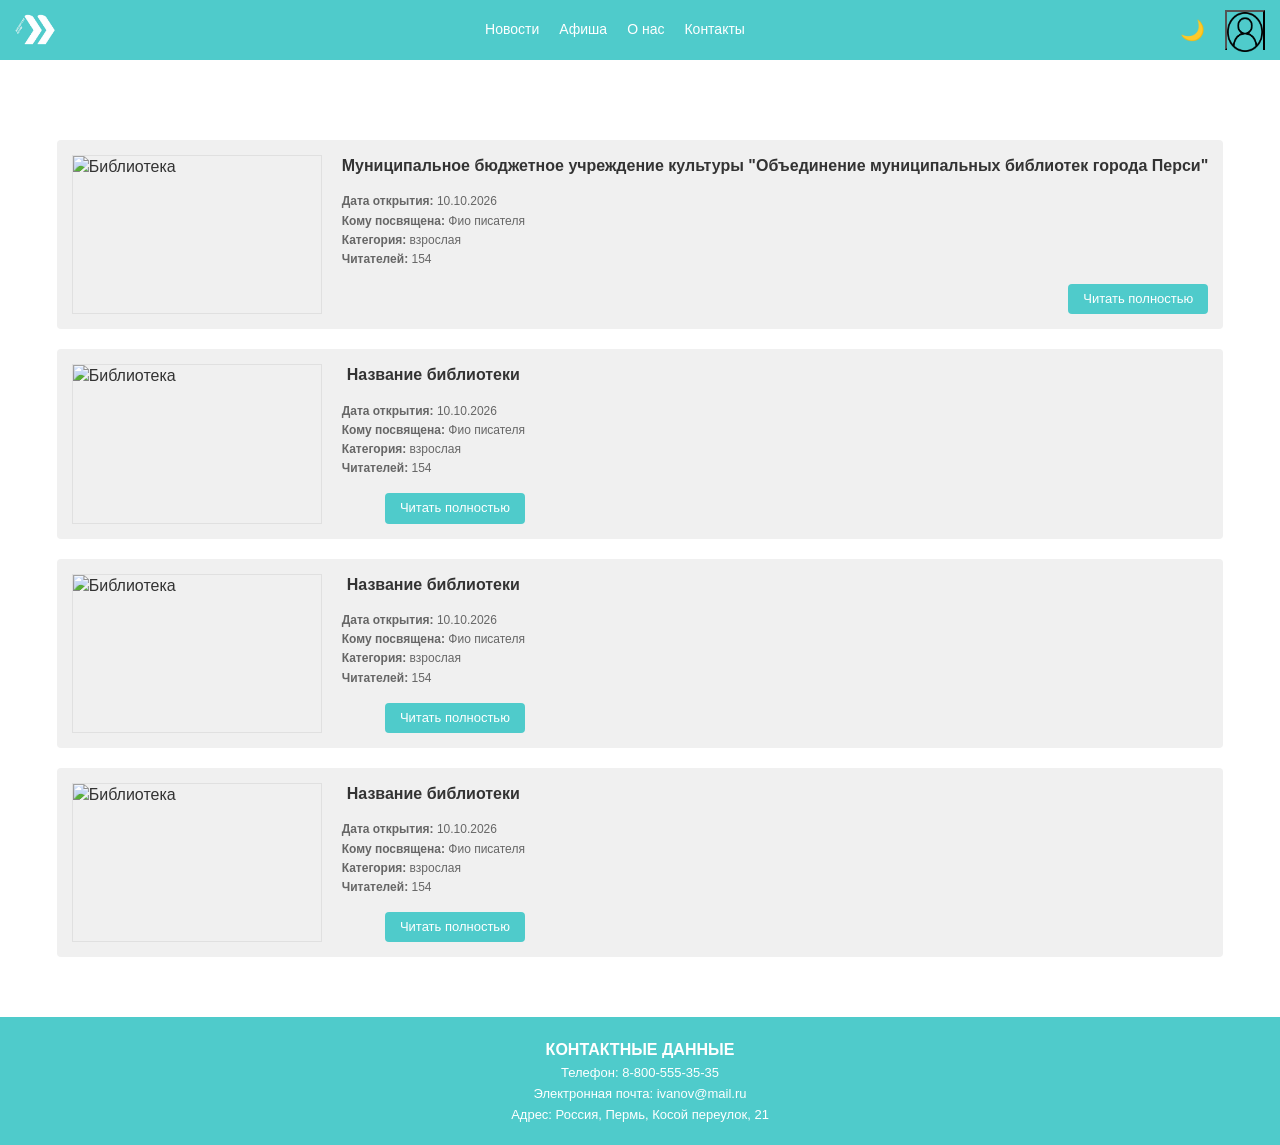
==== abouts.html @ 5cca90f4 "first commit" ====
<!DOCTYPE html>
<html lang="ru">
<head>
    <meta charset="UTF-8">
    <meta name="viewport" content="width=device-width, initial-scale=1.0">
    <title>О нас</title>
    <link rel="stylesheet" href="style.css">
    <script src="Scrypt.js" defer></script>
</head>
<body>

    <!-- ШАПКА -->
    <header class="header">
        <div class="container header__container">
            <a  href="index.html">
                <img src="image/Logo.jpg" alt="Логотип" class="header-icon">
            </a>
            <nav class="header__nav">
                <a href="news.html">Новости</a>
                <a href="posters.html">Афиша</a>
                <a href="abouts.html">О нас</a>
                <a href="#Footer">Контакты</a>
            </nav>
            
            <div class="header__right">
                <!-- Кнопка переключения темы -->
                <button id="theme-toggle" class="theme-btn" aria-label="Переключить тему">
                    <span class="theme-icon">🌙</span>
                </button>
                <!-- Иконка авторизации в хедере -->
                <div class="header-icon">
                    <button id="loginTrigger" class="header-icon" aria-label="Авторизация">
                        <img src="image/avtority.png" alt="Войти" class="header-icon">
                    </button>
                </div>
            </div>

        </div>
    </header>

    <div class="container main-layout">
        
        <!-- Основной контент -->
        <main class="container main-layout">
            
            <!-- Карточка 1 (Главная) -->
            <article class="news-item-large">
                <div class="news-img-placeholder">
                    <img src="https://via.placeholder.com/300x200/e0e0e0/b0b0b0?text=X" alt="Библиотека">
                </div>
                <div class="news-info">
                    <h2 class="news-title">Муниципальное бюджетное учреждение культуры "Объединение муниципальных библиотек города Перси"</h2>
                    <div class="news-meta">
                        <p><strong>Дата открытия:</strong> 10.10.2026</p>
                        <p><strong>Кому посвящена:</strong> Фио писателя</p>
                        <p><strong>Категория:</strong> взрослая</p>
                        <p><strong>Читателей:</strong> 154</p>
                    </div>
                    <a href="#" class="btn-teal">Читать полностью</a>
                </div>
            </article>

            <!-- Карточка 2 -->
            <article class="news-item-large">
                <div class="news-img-placeholder">
                    <img src="https://via.placeholder.com/300x200/e0e0e0/b0b0b0?text=X" alt="Библиотека">
                </div>
                <div class="news-info">
                    <h3 class="news-title">Название библиотеки</h3>
                    <div class="news-meta">
                        <p><strong>Дата открытия:</strong> 10.10.2026</p>
                        <p><strong>Кому посвящена:</strong> Фио писателя</p>
                        <p><strong>Категория:</strong> взрослая</p>
                        <p><strong>Читателей:</strong> 154</p>
                    </div>
                    <a href="#" class="btn-teal">Читать полностью</a>
                </div>
            </article>

            <!-- Карточка 3 -->
            <article class="news-item-large">
                <div class="news-img-placeholder">
                    <img src="https://via.placeholder.com/300x200/e0e0e0/b0b0b0?text=X" alt="Библиотека">
                </div>
                <div class="news-info">
                    <h3 class="news-title">Название библиотеки</h3>
                    <div class="news-meta">
                        <p><strong>Дата открытия:</strong> 10.10.2026</p>
                        <p><strong>Кому посвящена:</strong> Фио писателя</p>
                        <p><strong>Категория:</strong> взрослая</p>
                        <p><strong>Читателей:</strong> 154</p>
                    </div>
                    <a href="#" class="btn-teal">Читать полностью</a>
                </div>
            </article>

            <!-- Карточка 4 -->
            <article class="news-item-large">
                <div class="news-img-placeholder">
                    <img src="https://via.placeholder.com/300x200/e0e0e0/b0b0b0?text=X" alt="Библиотека">
                </div>
                <div class="news-info">
                    <h3 class="news-title">Название библиотеки</h3>
                    <div class="news-meta">
                        <p><strong>Дата открытия:</strong> 10.10.2026</p>
                        <p><strong>Кому посвящена:</strong> Фио писателя</p>
                        <p><strong>Категория:</strong> взрослая</p>
                        <p><strong>Читателей:</strong> 154</p>
                    </div>
                    <a href="#" class="btn-teal">Читать полностью</a>
                </div>
            </article>

        </main>
    </div>

    <!-- ПОДВАЛ -->
    <footer class="footer" id="Footer">
        <div class="container footer__container">
            <div class="footer__block">
                <h3 class="footer__title">КОНТАКТНЫЕ ДАННЫЕ</h3>
            </div>
            <div class="footer__block">
                <p>Телефон: 8-800-555-35-35</p>
                <p>Электронная почта: ivanov@mail.ru</p>
                <p>Адрес: Россия, Пермь, Косой переулок, 21</p>
            </div>
        </div>
    </footer>

    <!-- окно авторизации -->
    <div id="loginModal" class="modal-overlay">
        <div class="modal-content">
            <span class="close-modal">&times;</span>
            <h2>Вход в систему</h2>
            <form id="loginForm">
                <div class="input-group">
                    <label for="login">Логин или Email</label>
                    <input type="text" id="login" placeholder="Введите логин" required>
                </div>
                <div class="input-group">
                    <label for="password">Пароль</label>
                    <input type="password" id="password" placeholder="Введите пароль" required>
                </div>
                <button type="submit" class="btn-submit">Войти</button>
            </form>
        </div>
    </div>
    
</body>
</html>
---- style.css ----
/* =========================================
   ПЕРЕМЕННЫЕ (СВЕТЛАЯ ТЕМА)
   ========================================= */
:root {
    --primary-teal: #4fcbcb; 
    --bg-body: #ffffff;       /* Фон страницы */
    --bg-widget: #f0f0f0;     /* Фон виджетов и блоков */
    --bg-card: #ffffff;       /* Фон карточек */
    --text-main: #333333;     /* Основной текст */
    --text-muted: #666666;    /* Второстепенный текст */
    --border-color: #e0e0e0;
    --white: #ffffff;
    --footer-bottom-bg: #4fcbcb;
}

/* =========================================
   ПЕРЕМЕННЫЕ (ТЁМНАЯ ТЕМА)
   ========================================= */
body.dark-theme {
    --primary-teal: #4fcbcbd5;  /* Чуть приглушенный бирюзовый */
    --bg-body: #121212;       /* Глубокий темный фон */
    --bg-widget: #1e1e1e;     /* Фон блоков */
    --bg-card: #2a2a2a;       /* Фон карточек */
    --text-main: #e0e0e0;     /* Светлый текст */
    --text-muted: #a0a0a0;
    --border-color: #333333;
    --white: #1e1e1e;
    --footer-bottom-bg: #4fcbcbd5;
}

/* =========================================
   СБРОС И БАЗА
   ========================================= */
* {
    margin: 0;
    padding: 0;
    box-sizing: border-box;
}

body {
    font-family: Arial, sans-serif;
    background-color: var(--bg-body);
    color: var(--text-main);
    line-height: 1.4;
    transition: background-color 0.3s, color 0.3s; /* Плавный переход */
}

a {
    text-decoration: none;
    color: inherit;
}

img {
    max-width: 100%;
    display: block;
}

.container {
    max-width: 100%;
    margin: 0 auto;
    padding: 0 15px;
    align-content: center;
}

/* =========================================
   ШАПКА
   ========================================= */
.header {
    background-color: var(--primary-teal);
    color: var(--white);
    padding: 10px 0;
    position: fixed; top:0cm;
    width: 100%;
    z-index: 100;
}

.header__container {
    display: flex;
    justify-content: space-between;
    align-items: center;
}

.header__nav {
    display: flex;
    gap: 20px;
    font-size: 14px;
}

.header__nav a:hover {
    text-decoration: underline;
}

.header__right {
    display: flex;
    align-items: center;
    gap: 15px;
}

.theme-btn {
    background: none;
    border: none;
    font-size: 20px;
    cursor: pointer;
    padding: 5px;
    border-radius: 50%;
    transition: background 0.2s;
    display: flex;
    align-items: center;
    justify-content: center;
}

.theme-btn:hover {
    background: rgba(255,255,255,0.2);
}

.header-icon{
    height: 40px;
    width: 40px;
    color: var(--primary-teal);
    background-color: var(--primary-teal);
}


/* =========================================
   ОСНОВНОЙ МАКЕТ (СЕТКА)
   ========================================= */
.main-layout {
    display: grid;
    gap: 20px;
    margin-top: 70px;
    margin-bottom: 20px;
}

/* =========================================
   КОНТЕНТ
   ========================================= */
.content {
    display: flex;
    flex-direction: column;
    gap: 30px;
}

/* Баннер */
.hero {
    position: relative;
    border-radius: 4px;
    overflow: hidden;
    margin-top: 0px;
}

.hero__img {
    width: 100%;
    height: auto;
    filter: grayscale(100%) sepia(20%);
}

.hero__content {
    position: absolute;
    bottom: 20px;
    left: 20px;
    right: 20px;
    display: flex;
    justify-content: space-between;
    align-items: flex-end;
}

.hero__text {
    color: #fff; /* Всегда белый на фото */
    font-size: 18px;
    max-width: 60%;
    text-shadow: 1px 1px 3px rgba(0,0,0,0.8);
}

.btn-primary {
    background-color: var(--primary-teal);
    color: #fff;
    padding: 8px 15px;
    border-radius: 4px;
    font-size: 14px;
    font-weight: bold;
}

/* Секции */
.section__header {
    display: flex;
    justify-content: space-between;
    flex-direction: row;
    align-items: center;
    text-align: center;
    margin-bottom: 15px;
}

.section__title {
    font-size: 18px;
    font-weight: bold;
    color: var(--text-main);
}

.section__link {
    color: var(--primary-teal);
    text-decoration: underline;
}

/* Сетки */
.grid-4 {
    display: grid;
    grid-template-columns: repeat(4, 1fr);
    gap: 15px;
    background-color: var(--bg-widget);
    padding: 15px;
    border-radius: 4px;
}

.grid-2 {
    display: grid;
    grid-template-columns: 1fr 1fr;
    gap: 20px;
}

/* Карточки */
.card {
    background: var(--bg-card);
    padding: 10px;
    border-radius: 4px;
}

.card__date {
    background-color: var(--bg-widget);
    text-align: center;
    padding: 5px;
    font-size: 12px;
    color: var(--text-muted);
    margin-bottom: 10px;
    border-radius: 2px;
}

.card__img, .news-card__img {
    width: 100%;
    height: auto;
    object-fit: cover;
    /* Делаем картинки чуть темнее в темной теме */
    transition: opacity 0.3s; 
}

body.dark-theme .card__img,
body.dark-theme .news-card__img {
    opacity: 0.7;
}

/* =========================================
   ПОДВАЛ
   ========================================= */
.footer {
    background-color: var(--primary-teal);
    color: var(--white);
    margin-top: 40px;
    align-items: center;
    text-align: center;
}

.footer__container {
    padding: 20px 15px;
    gap: 40px;
}

.footer__block {
    font-size: 13px;
    line-height: 1.6;
    text-align: center;
    align-items: center;
}

.footer__title {
    font-size: 16px;
    font-weight: bold;
}

.footer__bottom {
    background-color: var(--footer-bottom-bg);
    padding: 10px 0;
    font-size: 12px;
    text-align: left;
}

/* =========================================
   📱 АДАПТИВНАЯ ВЕРСИЯ
   ========================================= */
@media (max-width: 900px) {
    .main-layout {
        grid-template-columns: 1fr;
    }
    .sidebar {
        display: grid;
        grid-template-columns: repeat(auto-fit, minmax(250px, 1fr));
    }
    .grid-4 {
        grid-template-columns: repeat(2, 1fr);
    }
    .footer__container {
        flex-direction: column;
        gap: 20px;
    }
}

@media (max-width: 600px) {
    .header__nav {
        gap: 10px;
        font-size: 12px;
    }
    .hero__content {
        flex-direction: column;
        align-items: flex-start;
        gap: 10px;
    }
    .hero__text {
        max-width: 100%;
        font-size: 14px;
    }
    .grid-4, .grid-2 {
        grid-template-columns: 1fr;
    }
    .sidebar {
        grid-template-columns: 1fr;
    }
}

/* НОВОСТИ */

/* =========================================
   КОНТЕНТ
   ========================================= */
.content {
    display: flex;
    flex-direction: column;
    gap: 20px;
}

.news-item-large {
    display: flex;
    gap: 20px;
    background-color: var(--bg-widget);
    padding: 15px;
    border-radius: 4px;
}

.news-img-placeholder {
    flex-shrink: 0;
    width: 250px; /* Фиксированная ширина картинки */
}

.news-img-placeholder img {
    width: 100%;
    height: 100%;
    object-fit: cover;
    border: 1px solid var(--border-color);
}

body.dark-theme .news-img-placeholder img {
    opacity: 0.7;
}

.news-info {
    display: flex;
    flex-direction: column;
    justify-content: flex-start;
}

.news-title {
    font-size: 16px;
    font-weight: bold;
    margin-bottom: 15px;
    color: var(--text-main);
    text-align: center;
}

.news-meta {
    font-size: 12px;
    color: var(--text-muted);
    margin-bottom: 15px;
    line-height: 1.6;
}

.btn-teal {
    background-color: var(--primary-teal);
    color: #fff;
    padding: 6px 15px;
    border-radius: 4px;
    font-size: 13px;
    align-self: flex-end; /* Кнопка прижата вправо */
    margin-top: auto;
}


/* СОБЫТИЯ */


/* =========================================
   КОНТЕНТ
   ========================================= */
.content {
    display: flex;
    flex-direction: column;
    gap: 20px;
}

/* Заголовок и фильтры */
.search-section {
    background-color: var(--bg-widget);
    padding: 15px;
    border-radius: 4px;
}

.page-title {
    font-size: 18px;
    margin-bottom: 15px;
    text-align: center;
    font-weight: bold;
}

.filters {
    display: flex;
    gap: 10px;
    margin-bottom: 15px;
    flex-wrap: wrap;
    justify-content: center;
}

.filter-btn {
    background-color: var(--white);
    border: 1px solid var(--border-color);
    padding: 6px 12px;
    font-size: 12px;
    border-radius: 4px;
    cursor: pointer;
    color: var(--text-main);
}

.filter-btn.active {
    background-color: var(--primary-teal);
    color: #fff;
    border-color: var(--primary-teal);
}

/* Строка поиска */
.search-bar {
    display: flex;
    background-color: var(--white);
    border: 1px solid var(--border-color);
    border-radius: 4px;
    overflow: hidden;
}

.search-bar input {
    flex: 1;
    border: none;
    padding: 10px;
    outline: none;
    background: transparent;
    color: var(--text-main);
}

.search-btn {
    background: none;
    border: none;
    padding: 0 15px;
    cursor: pointer;
    color: var(--text-muted);
}

/* Сетка событий */
.events-flex {
    /*display: grid;*/
    display: flex;
    grid-template-columns: repeat(4, 1fr);
    gap: 15px;
    flex-wrap: wrap;
}

.event-card {
    background-color: var(--bg-widget);
    padding: 10px;
    border-radius: 4px;
    display: flex;
    flex-direction: column;
}

.event-date {
    background-color: var(--white);
    border: 1px solid var(--border-color);
    text-align: center;
    padding: 5px;
    font-size: 12px;
    margin-bottom: 10px;
    border-radius: 2px;
}

.event-img {
    width: 100%;
    height: 150px;
    object-fit: cover;
    border: 1px solid var(--border-color);
    margin-bottom: 10px;
}

body.dark-theme .event-img {
    opacity: 0.7;
}

.event-desc {
    font-size: 12px;
    color: var(--text-muted);
    text-align: center;
}


/* Список карточек */
.widget-title {
    font-size: 14px;
    font-weight: bold;
    margin-bottom: 15px;
    text-align: center;
}

.sidebar-event-list {
    display: flex;
    flex-direction: column;
    gap: 15px;
}

.sidebar-event {
    background-color: var(--white);
    padding: 10px;
    border-radius: 4px;
}

.sidebar-event .event-date {
    background-color: var(--bg-widget);
    margin-bottom: 10px;
}

.sidebar-event img {
    width: 100%;
    height: 100px;
    object-fit: cover;
    margin-bottom: 10px;
}

body.dark-theme .sidebar-event img {
    opacity: 0.7;
}

.sidebar-event .event-desc {
    font-size: 11px;
}

/* КУЛЬТУРНЫЕ ЗАВЕДЕНИЯ */

/* =========================================
   СПЕЦИФИЧНЫЕ СТИЛИ ДЛЯ СТРАНИЦЫ "ЗАВЕДЕНИЯ"
   ========================================= */

/* Поиск на всю ширину над списком */
.search-bar-full {
    margin-bottom: 10px;
}

.search-bar-full .search-bar {
    background-color: var(--bg-widget);
    border: 1px solid var(--border-color);
    border-radius: 4px;
    padding: 5px;
}

.search-bar-full .search-bar input {
    padding: 8px 12px;
}

/* Карточка заведения (большая) */
.place-card {
    background-color: var(--bg-widget);
    border-radius: 4px;
    padding: 15px;
    margin-bottom: 20px;
    display: flex;
    flex-direction: column;
}

.place-title {
    text-align: center;
    font-size: 16px;
    margin-bottom: 15px;
    font-weight: bold;
    color: var(--text-main);
}

/* Контейнер для картинки, чтобы она не вылезала */
.place-img-box {
    width: 100%;
    border: 1px solid var(--border-color);
    margin-bottom: 15px;
    background-color: var(--white); /* Чтобы при прозрачности не было черных дыр */
}

.place-img {
    width: 100%;
    height: 300px; /* Фиксированная высота для ровности */
    object-fit: cover;
    display: block;
}

body.dark-theme .place-img {
    opacity: 0.8;
}

/* Текст и метаданные */
.place-info {
    display: flex;
    flex-direction: column;
}

.place-desc {
    font-size: 13px;
    color: var(--text-muted);
    margin-bottom: 15px;
    line-height: 1.5;
}

.place-meta {
    font-size: 11px;
    color: var(--text-muted);
    margin-bottom: 15px;
    line-height: 1.6;
}

.place-info .btn-teal {
    align-self: flex-end; /* Кнопка справа */
}

/* О НАС */

/* =========================================
   СПЕЦИФИЧНЫЕ СТИЛИ ДЛЯ СТРАНИЦЫ "О НАС"
   ========================================= */

.about-card {
    background-color: var(--bg-widget);
    padding: 30px;
    border-radius: 4px;
    margin-bottom: 20px;
}

.about-card .page-title {
    text-align: center;
    font-size: 24px;
    margin-bottom: 30px;
    font-weight: bold;
    color: var(--text-main);
}

.text-content {
    font-size: 14px;
    line-height: 1.7;
    color: var(--text-main);
    margin-bottom: 30px;
}

.text-content p {
    margin-bottom: 15px;
}

/* Картинка внутри текста */
.about-img-wrapper {
    margin: 25px 0;
    border: 1px solid var(--border-color);
    background-color: var(--white);
}

.about-img-wrapper img {
    width: 100%;
    height: 300px;
    object-fit: cover;
    display: block;
}

body.dark-theme .about-img-wrapper img {
    opacity: 0.8;
}

/* Галерея из 3 картинок внизу */
.about-gallery {
    display: grid;
    grid-template-columns: repeat(3, 1fr);
    gap: 15px;
    margin-top: 20px;
}

.about-gallery img {
    width: 100%;
    height: 120px;
    object-fit: cover;
    border: 1px solid var(--border-color);
    background-color: var(--white);
}

body.dark-theme .about-gallery img {
    opacity: 0.8;
}

/* --- Модальное окно (Оверлей) --- */
.modal-overlay {
    position: fixed;
    top: 0;
    left: 0;
    width: 100%;
    height: 100%;
    background-color: rgba(0, 0, 0, 0.7); /* Затемнение фона */
    z-index: 1001; /* Выше, чем хедер */
    
    /* Центрирование формы */
    display: flex;
    justify-content: center;
    align-items: center;
    
    /* Скрыто по умолчанию */
    opacity: 0;
    visibility: hidden;
    transition: opacity 0.3s ease, visibility 0.3s ease;
}

/* Класс для открытия */
.modal-overlay.active {
    opacity: 1;
    visibility: visible;
}

/* --- Сама форма --- */
.modal-content {
    background-color: #fff;
    padding: 30px;
    border-radius: 8px;
    box-shadow: 0 10px 25px rgba(0,0,0,0.3);
    width: 100%;
    max-width: 400px;
    position: relative;
    
    /* Анимация появления */
    transform: translateY(-20px);
    transition: transform 0.3s ease;
}

.modal-overlay.active .modal-content {
    transform: translateY(0);
}

/* Кнопка закрытия (крестик) */
.close-modal {
    position: absolute;
    top: 10px;
    right: 15px;
    font-size: 28px;
    color: #999;
    cursor: pointer;
    transition: color 0.2s;
}
.close-modal:hover {
    color: #333;
}

.modal-content h2 {
    text-align: center;
    color: #333;
    margin-bottom: 20px;
    font-size: 22px;
}

/* Поля ввода */
.input-group {
    margin-bottom: 15px;
    text-align: left;
}

.input-group label {
    display: block;
    font-size: 13px;
    color: #666;
    margin-bottom: 5px;
    font-weight: bold;
}

.input-group input {
    width: 100%;
    padding: 10px;
    border: 1px solid #ccc;
    border-radius: 4px;
    font-size: 14px;
    box-sizing: border-box;
    outline: none;
    transition: border-color 0.2s;
}

.input-group input:focus {
    border-color: var(--primary-teal);
}

/* Кнопка отправки */
.btn-submit {
    width: 100%;
    padding: 12px;
    background-color: var(--primary-teal);
    color: white;
    border: none;
    border-radius: 4px;
    font-size: 16px;
    font-weight: bold;
    cursor: pointer;
    margin-top: 10px;
    transition: background-color 0.2s;
}

.btn-submit:hover {
    background-color: var(--primary-teal);
}

/* Адаптив для этой страницы */
@media (max-width: 768px) {
    .about-card {
        padding: 15px;
    }
    
    .about-img-wrapper img {
        height: 200px; /* Уменьшаем высоту на телефонах */
    }
    
    .about-gallery {
        grid-template-columns: 1fr; /* Картинки встают в столбик */
    }

    .about-gallery img {
        height: 150px;
    }
}
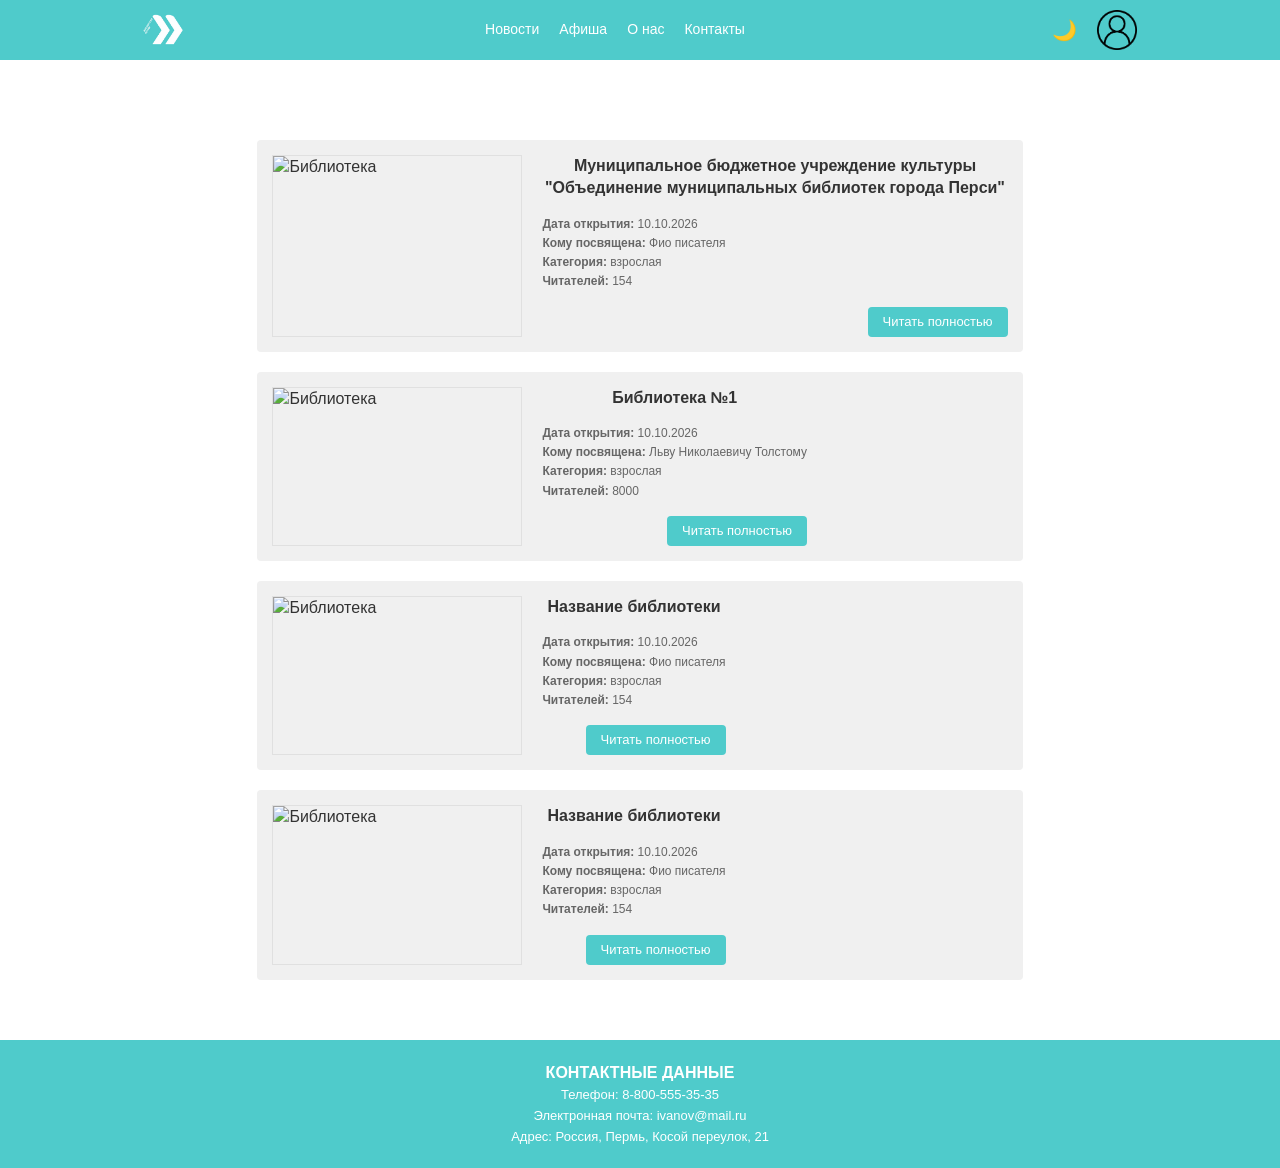
==== commit 4a0c31a0: "two commit: .container ->80%<- +biblioteka1.html, border from .header-icon: none" ====
--- a/abouts.html
+++ b/abouts.html
@@ -66,14 +66,14 @@
                     <img src="https://via.placeholder.com/300x200/e0e0e0/b0b0b0?text=X" alt="Библиотека">
                 </div>
                 <div class="news-info">
-                    <h3 class="news-title">Название библиотеки</h3>
+                    <h3 class="news-title">Библиотека №1</h3>
                     <div class="news-meta">
                         <p><strong>Дата открытия:</strong> 10.10.2026</p>
-                        <p><strong>Кому посвящена:</strong> Фио писателя</p>
+                        <p><strong>Кому посвящена:</strong> Льву Николаевичу Толстому</p>
                         <p><strong>Категория:</strong> взрослая</p>
-                        <p><strong>Читателей:</strong> 154</p>
+                        <p><strong>Читателей:</strong> 8000</p>
                     </div>
-                    <a href="#" class="btn-teal">Читать полностью</a>
+                    <a href="biblioteka1.html" class="btn-teal">Читать полностью</a>
                 </div>
             </article>
 
--- a/style.css
+++ b/style.css
@@ -56,7 +56,7 @@
 }
 
 .container {
-    max-width: 100%;
+    max-width: 80%;
     margin: 0 auto;
     padding: 0 15px;
     align-content: center;
@@ -114,6 +114,7 @@
 }
 
 .header-icon{
+    border: none;
     height: 40px;
     width: 40px;
     color: var(--primary-teal);
@@ -596,6 +597,7 @@
 /* Контейнер для картинки, чтобы она не вылезала */
 .place-img-box {
     width: 100%;
+    height: max-content;
     border: 1px solid var(--border-color);
     margin-bottom: 15px;
     background-color: var(--white); /* Чтобы при прозрачности не было черных дыр */
@@ -603,7 +605,7 @@
 
 .place-img {
     width: 100%;
-    height: 300px; /* Фиксированная высота для ровности */
+    height: 100%; /* Фиксированная высота для ровности */
     object-fit: cover;
     display: block;
 }
